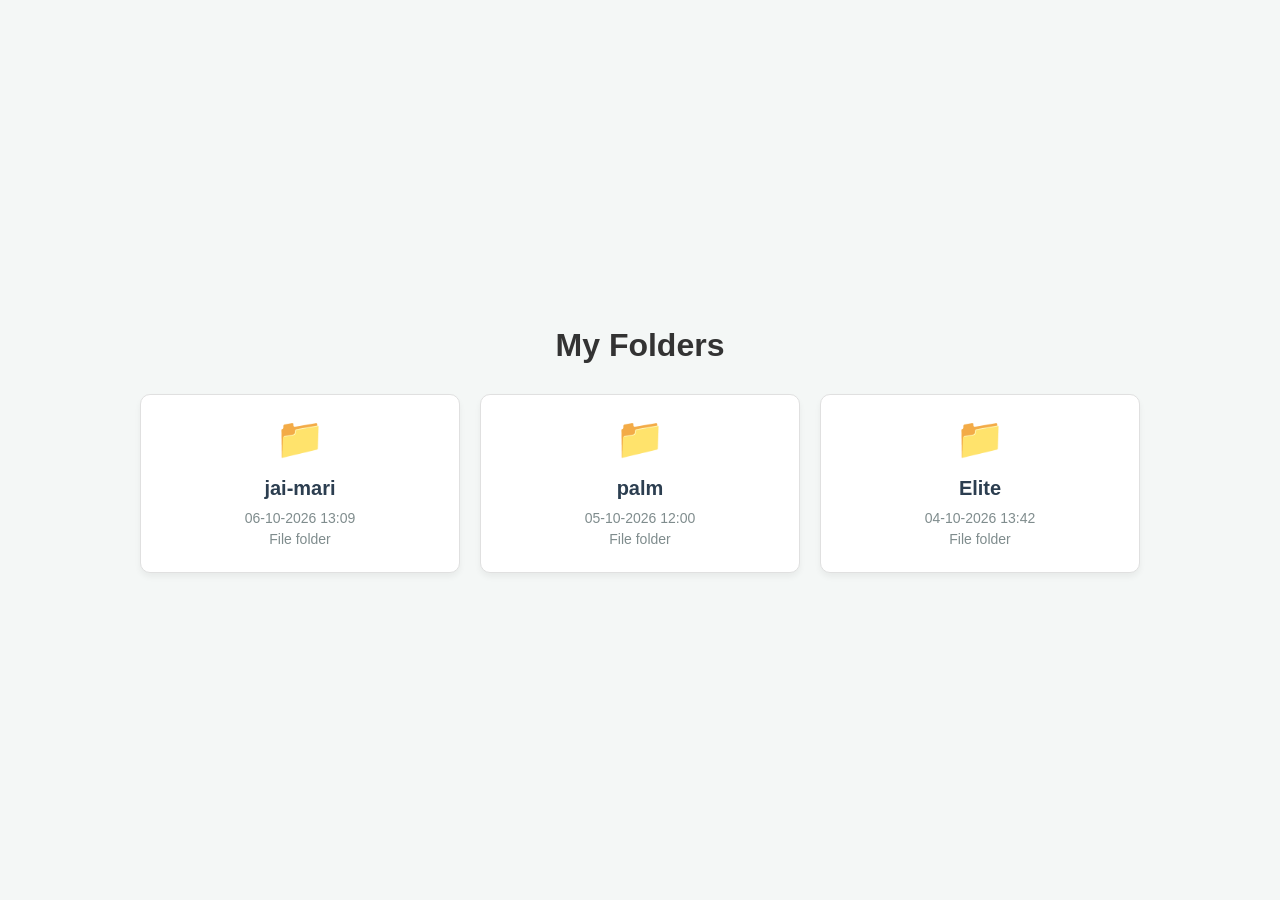
==== index.html @ 42a47579 "Initial commit" ====
<!DOCTYPE html>
<html lang="en">
<head>
    <meta charset="UTF-8">
    <meta name="viewport" content="width=device-width, initial-scale=1.0">
    <title>My Folders Dashboard</title>
    
    <!-- CSS Yahan Hai -->
    <style>
        /* Basic Reset */
        * {
            margin: 0;
            padding: 0;
            box-sizing: border-box;
            font-family: 'Segoe UI', Tahoma, Geneva, Verdana, sans-serif;
        }

        body {
            background-color: #f4f7f6;
            display: flex;
            justify-content: center;
            align-items: center;
            min-height: 100vh;
            padding: 20px;
        }

        .container {
            width: 100%;
            max-width: 1000px;
        }

        h1 {
            text-align: center;
            color: #333;
            margin-bottom: 30px;
        }

        /* Card Container (Grid Layout) */
        .card-container {
            display: grid;
            grid-template-columns: repeat(auto-fit, minmax(250px, 1fr));
            gap: 20px;
        }

        /* Remove default link styling */
        .card-link {
            text-decoration: none;
            color: inherit;
        }

        /* Card Design */
        .card {
            background-color: #ffffff;
            border: 1px solid #e0e0e0;
            border-radius: 10px;
            padding: 20px;
            text-align: center;
            box-shadow: 0 4px 6px rgba(0, 0, 0, 0.05);
            transition: transform 0.3s ease, box-shadow 0.3s ease, border-color 0.3s ease;
        }

        /* Hover Effect */
        .card:hover {
            transform: translateY(-5px);
            box-shadow: 0 8px 15px rgba(0, 0, 0, 0.1);
            border-color: #007bff;
            cursor: pointer;
        }

        .icon {
            font-size: 40px;
            margin-bottom: 15px;
        }

        .folder-name {
            font-size: 20px;
            color: #2c3e50;
            margin-bottom: 10px;
            word-break: break-all;
        }

        .folder-date, .folder-type {
            font-size: 14px;
            color: #7f8c8d;
            margin-bottom: 5px;
        }
    </style>
</head>
<body>

    <div class="container">
        <h1>My Folders</h1>
        
        <div class="card-container">
            
            <!-- Card 1: jai-mari (Updated Link) -->
            <a href="./jai-mari/jmh.html" class="card-link">
                <div class="card">
                    <div class="icon">📁</div>
                    <h2 class="folder-name">jai-mari</h2>
                    <p class="folder-date">06-10-2026 13:09</p>
                    <p class="folder-type">File folder</p>
                </div>
            </a>

            <!-- Card 2: palm (Updated Link) -->
            <a href="./palm/palm.html" class="card-link">
                <div class="card">
                    <div class="icon">📁</div>
                    <h2 class="folder-name">palm</h2>
                    <p class="folder-date">05-10-2026 12:00</p>
                    <p class="folder-type">File folder</p>
                </div>
            </a>

            <!-- Card 3: Elite (Updated Link) -->
            <a href="./Elite/elite.html" class="card-link">
                <div class="card">
                    <div class="icon">📁</div>
                    <h2 class="folder-name">Elite</h2>
                    <p class="folder-date">04-10-2026 13:42</p>
                    <p class="folder-type">File folder</p>
                </div>
            </a>
            
        </div>
    </div>

    <!-- JavaScript Yahan Hai -->
    <script>
        document.addEventListener("DOMContentLoaded", () => {
            // Saare cards ko select karein
            const cards = document.querySelectorAll('.card-link');

            // Har card par click event lagayein
            cards.forEach(card => {
                card.addEventListener('click', function(event) {
                    // Folder ka naam nikalein
                    const folderName = this.querySelector('.folder-name').innerText;
                    
                    // Console mein message print karein
                    console.log(`Aapne '${folderName}' folder par click kiya hai.`);
                });
            });
        });
    </script>

</body>
</html>
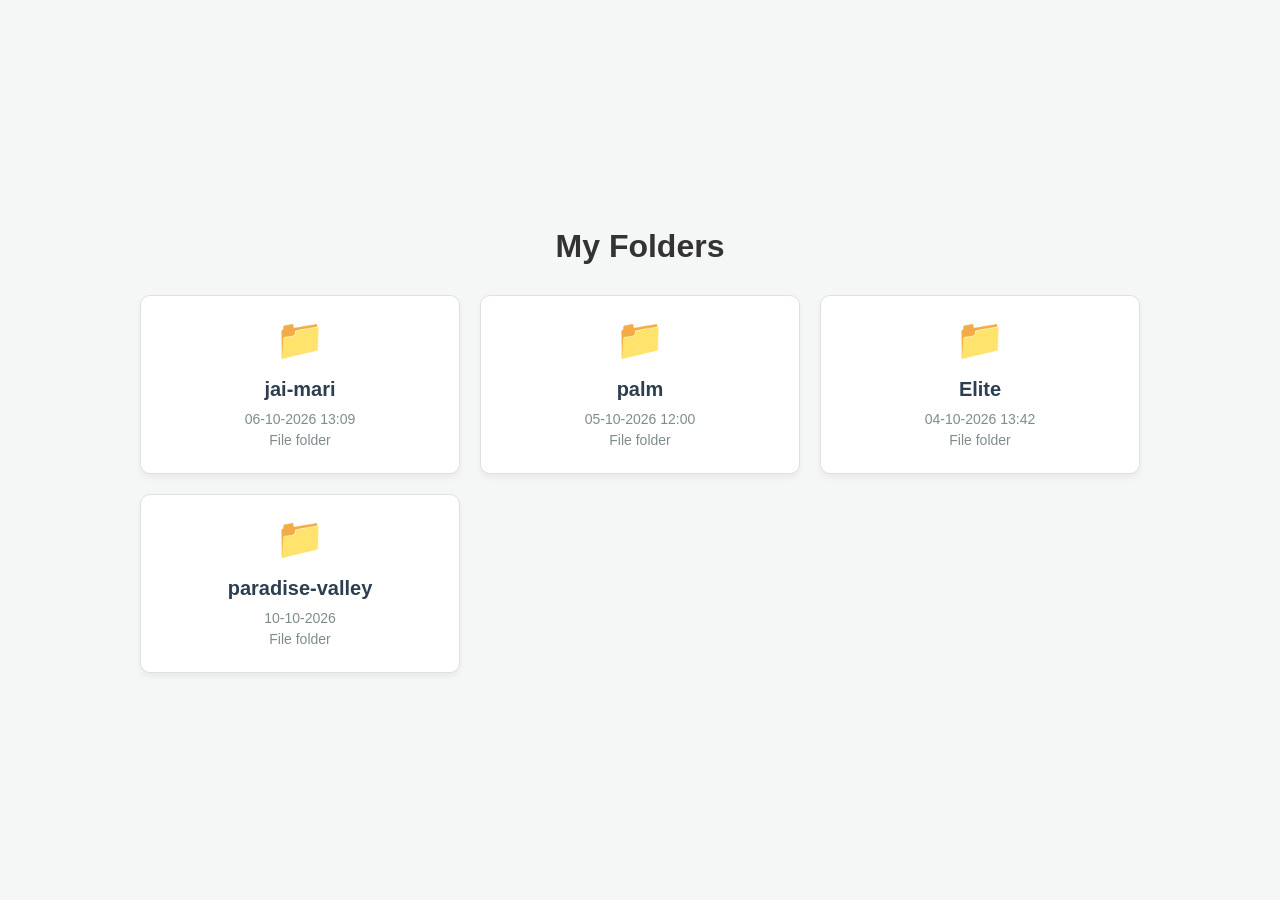
==== commit e25191e3: "Add image dimensions" ====
--- a/index.html
+++ b/index.html
@@ -123,6 +123,16 @@
                 </div>
             </a>
             
+
+                        <!-- Card 4: paradise-valley -->
+            <a href="./paradise-valley/paradise.html" class="card-link">
+                <div class="card">
+                    <div class="icon">📁</div>
+                    <h2 class="folder-name">paradise-valley</h2>
+                    <p class="folder-date">10-10-2026</p>
+                    <p class="folder-type">File folder</p>
+                </div>
+            </a>
         </div>
     </div>
 
